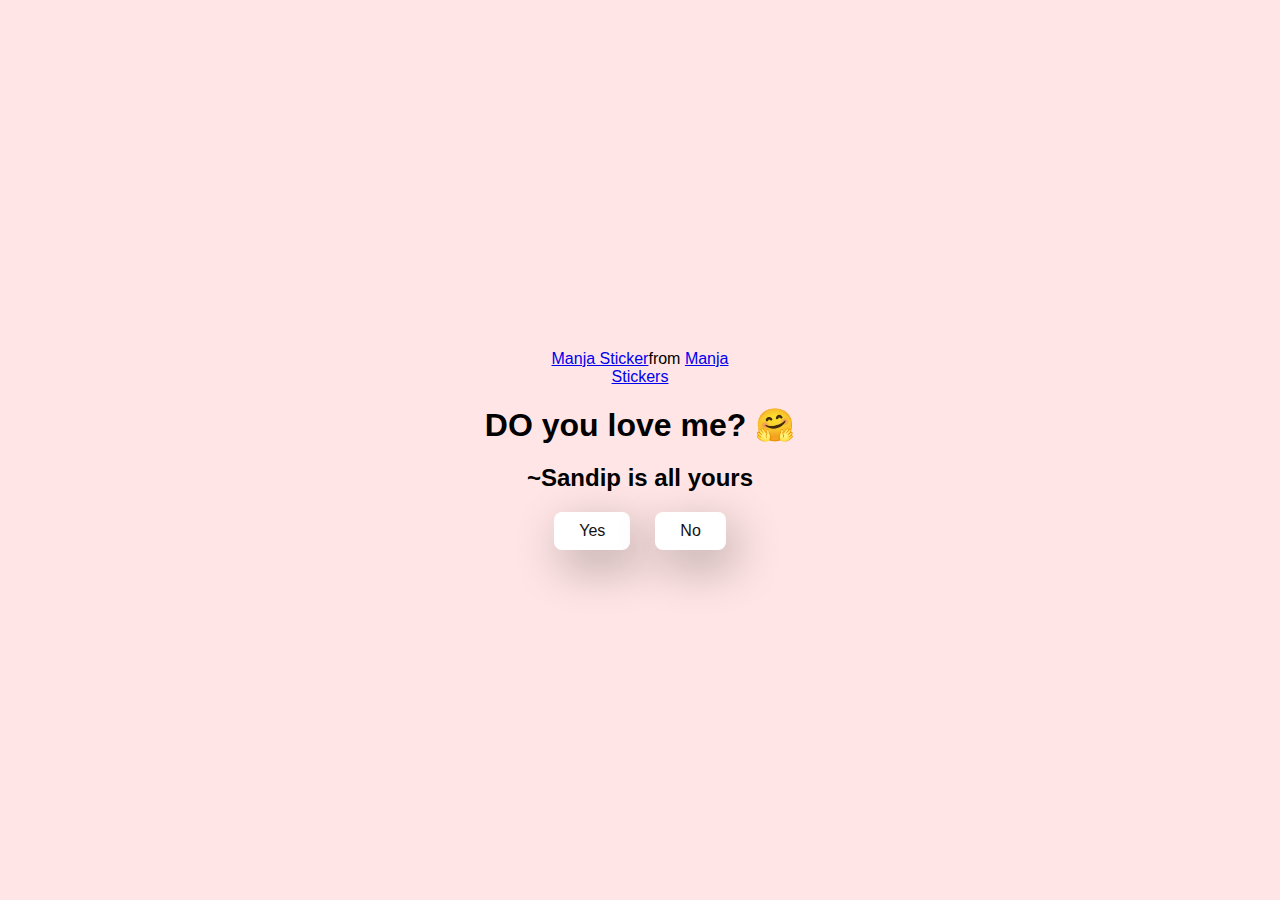
==== index.html @ a246494e "almost complete" ====
<!DOCTYPE html>
<html lang="en">
  <head>
    <meta charset="UTF-8" />
    <meta name="viewport" content="width=device-width, initial-scale=1.0" />
    <title>Ask-Crush</title>

    <link rel="stylesheet" href="./style.css" />
  </head>
  <body>
    <div class="container">
      <div
        class="tenor-gif-embed"
        data-postid="22885016"
        data-share-method="host"
        data-aspect-ratio="1.04918"
        data-width="100%"
      >
        <a href="https://tenor.com/view/manja-gif-22885016">Manja Sticker</a
        >from
        <a href="https://tenor.com/search/manja-stickers">Manja Stickers</a>
      </div>
      <script
        type="text/javascript"
        async
        src="https://tenor.com/embed.js"
      ></script>
      <h1>DO you love me? 🤗</h1>
      <h2>~Sandip is all yours</h2>

      <div class="btn">
        <a href="yes.html">Yes</a>
        <a href="no1.html">No</a>
      </div>
    </div>
  </body>
</html>
---- style.css ----
/* author - deepak tiwari */
* {
    margin: 0;
    padding: 0;
    box-sizing: border-box;
    font-family: sans-serif;
  }
  
  body {
    width: 100%;
    min-height: 100vh;
    display: flex;
    justify-content: center;
    align-items: center;
    background-color: #ffe5e5;
  }
  
  .container {
    display: flex;
    flex-direction: column;
    text-align: center;
    align-items: center;
    gap: 20px;
    max-width: 500px;
    margin: 20px;
  }
  
  .container .tenor-gif-embed {
    max-width: 200px;
  }
  
  .container .btn {
    display: flex;
    gap: 25px;
  }
  
  .btn a {
    text-decoration: none;
    color: #111;
    background: #fff;
    padding: 10px 25px;
    border-radius: 8px;
    box-shadow: 0.5rem 1rem 3rem hsl(0, 0%, 0%, 0.3);
  }
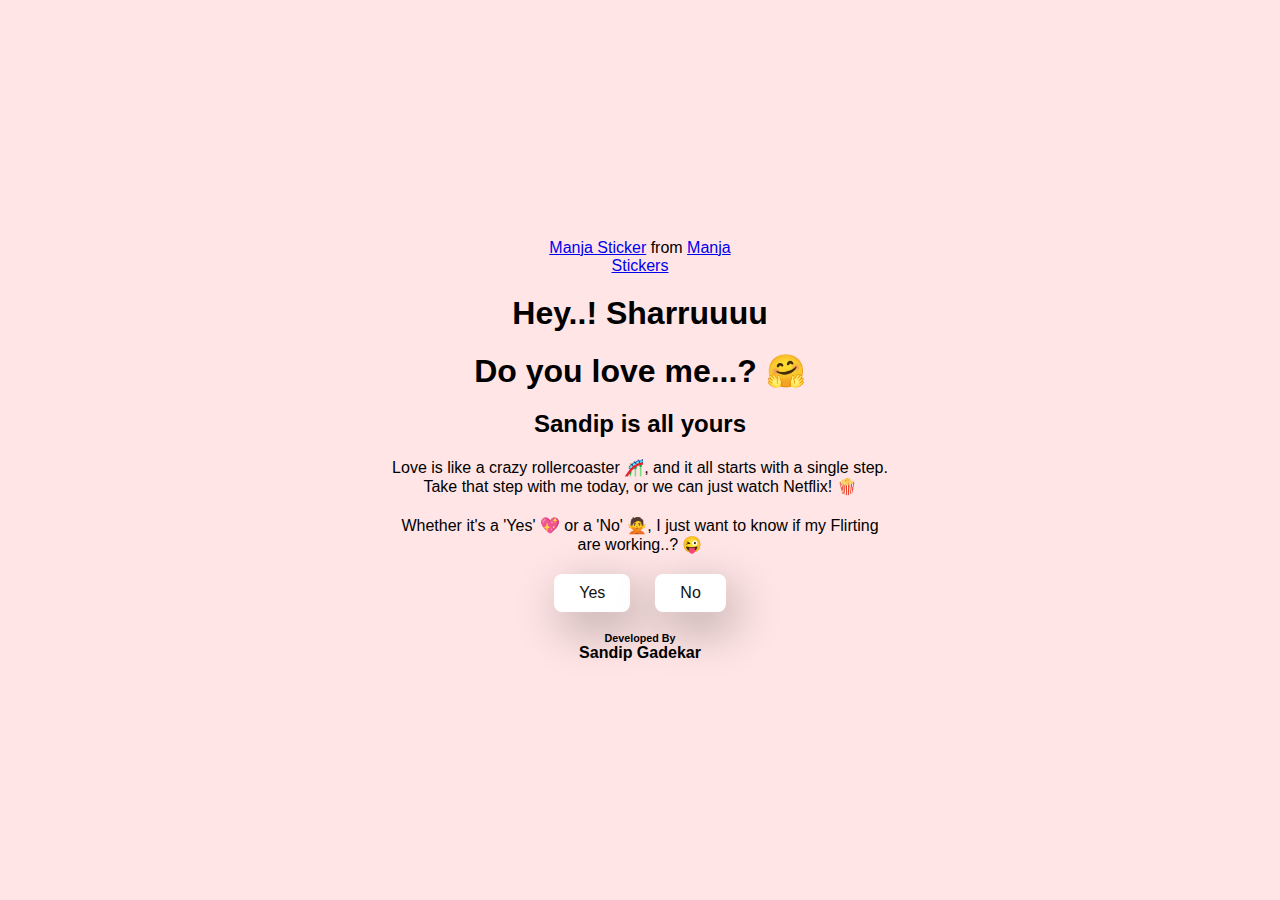
==== commit 1ff9fa7d: "add name" ====
--- a/index.html
+++ b/index.html
@@ -4,7 +4,6 @@
     <meta charset="UTF-8" />
     <meta name="viewport" content="width=device-width, initial-scale=1.0" />
     <title>Ask-Crush</title>
-
     <link rel="stylesheet" href="./style.css" />
   </head>
   <body>
@@ -16,8 +15,7 @@
         data-aspect-ratio="1.04918"
         data-width="100%"
       >
-        <a href="https://tenor.com/view/manja-gif-22885016">Manja Sticker</a
-        >from
+        <a href="https://tenor.com/view/manja-gif-22885016">Manja Sticker</a> from
         <a href="https://tenor.com/search/manja-stickers">Manja Stickers</a>
       </div>
       <script
@@ -25,13 +23,23 @@
         async
         src="https://tenor.com/embed.js"
       ></script>
-      <h1>DO you love me? 🤗</h1>
-      <h2>~Sandip is all yours</h2>
+      
+      <h1> <b>Hey..! Sharruuuu</b> </h1>
+      <h1> Do you love me...? 🤗</h1>
+      <h2>Sandip is all yours</h2>
+
+      <p>Love is like a crazy rollercoaster 🎢, and it all starts with a single step. Take that step with me today, or we can just watch Netflix! 🍿</p>
+<p>Whether it's a 'Yes' 💖 or a 'No' 🙅, I just want to know if my Flirting are working..? 😜</p>
+
 
       <div class="btn">
         <a href="yes.html">Yes</a>
         <a href="no1.html">No</a>
       </div>
+
+      <div class="footer">
+        <h6>Developed By <h4>Sandip Gadekar</h4></h6>
+      </div>
     </div>
   </body>
-</html>+</html>
--- a/style.css
+++ b/style.css
@@ -41,4 +41,10 @@
     padding: 10px 25px;
     border-radius: 8px;
     box-shadow: 0.5rem 1rem 3rem hsl(0, 0%, 0%, 0.3);
+  }
+
+
+  .footer{
+    bottom: 0;
+
   }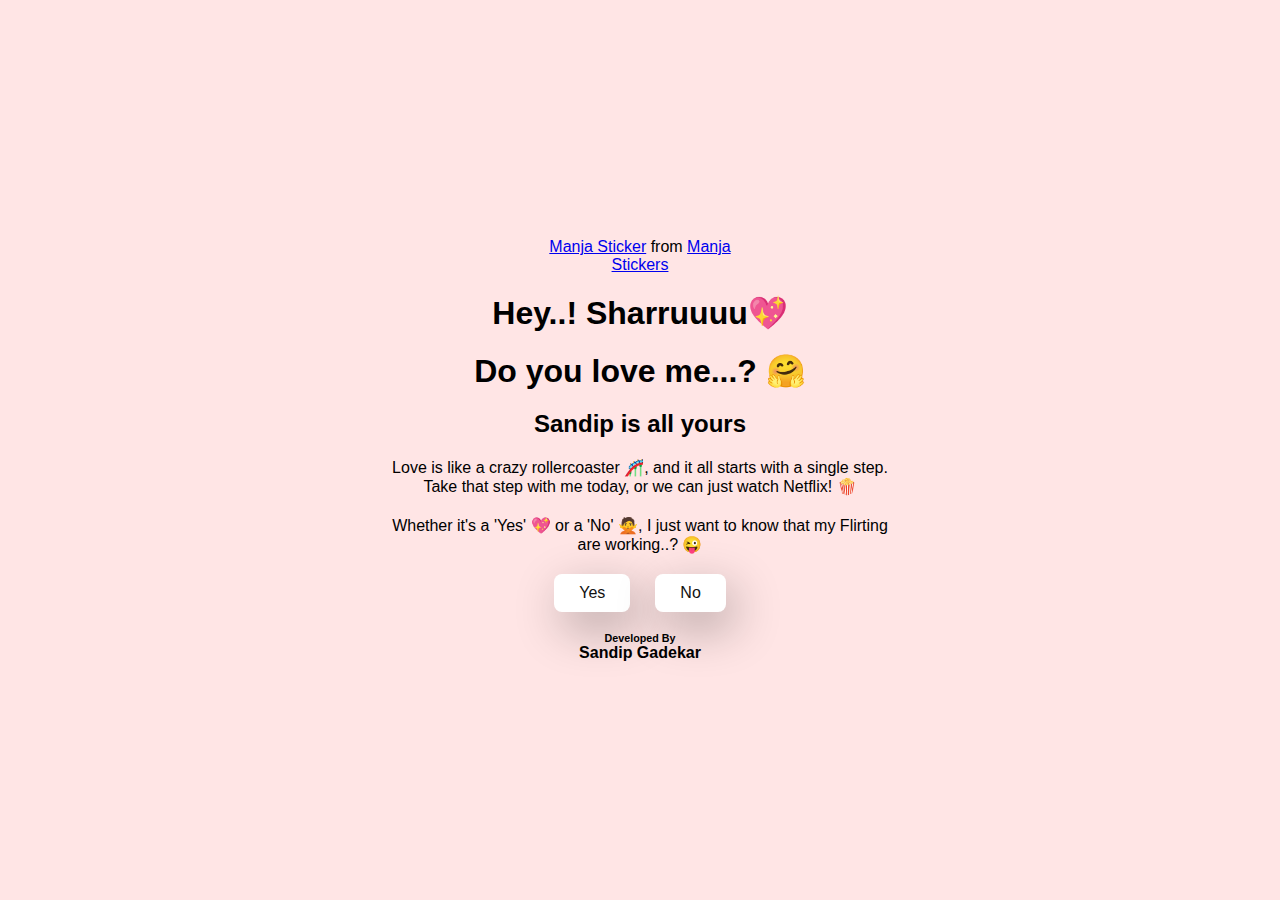
==== commit 10ca2d08: "add" ====
--- a/index.html
+++ b/index.html
@@ -24,12 +24,12 @@
         src="https://tenor.com/embed.js"
       ></script>
       
-      <h1> <b>Hey..! Sharruuuu</b> </h1>
+      <h1> <b>Hey..! Sharruuuu💖</b> </h1>
       <h1> Do you love me...? 🤗</h1>
       <h2>Sandip is all yours</h2>
 
       <p>Love is like a crazy rollercoaster 🎢, and it all starts with a single step. Take that step with me today, or we can just watch Netflix! 🍿</p>
-<p>Whether it's a 'Yes' 💖 or a 'No' 🙅, I just want to know if my Flirting are working..? 😜</p>
+<p>Whether it's a 'Yes' 💖 or a 'No' 🙅, I just want to know that my Flirting are working..? 😜</p>
 
 
       <div class="btn">
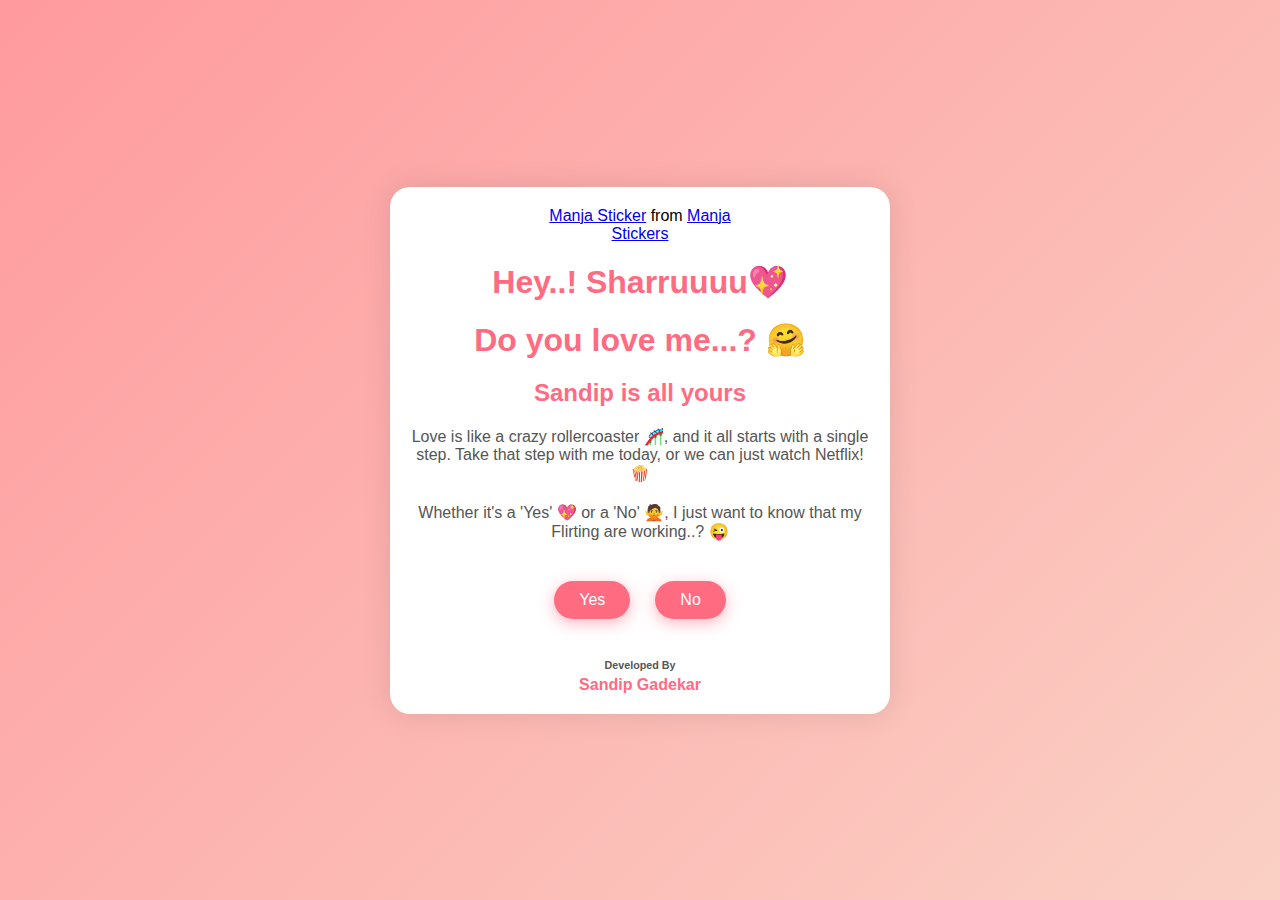
==== commit 5adbcf83: "animation added" ====
--- a/index.html
+++ b/index.html
@@ -24,13 +24,12 @@
         src="https://tenor.com/embed.js"
       ></script>
       
-      <h1> <b>Hey..! Sharruuuu💖</b> </h1>
-      <h1> Do you love me...? 🤗</h1>
+      <h1><b>Hey..! Sharruuuu💖</b></h1>
+      <h1>Do you love me...? 🤗</h1>
       <h2>Sandip is all yours</h2>
 
       <p>Love is like a crazy rollercoaster 🎢, and it all starts with a single step. Take that step with me today, or we can just watch Netflix! 🍿</p>
-<p>Whether it's a 'Yes' 💖 or a 'No' 🙅, I just want to know that my Flirting are working..? 😜</p>
-
+      <p>Whether it's a 'Yes' 💖 or a 'No' 🙅, I just want to know that my Flirting are working..? 😜</p>
 
       <div class="btn">
         <a href="yes.html">Yes</a>
--- a/style.css
+++ b/style.css
@@ -1,4 +1,4 @@
-/* author - deepak tiwari */
+/* author - deepak tiwari
 * {
     margin: 0;
     padding: 0;
@@ -47,4 +47,138 @@
   .footer{
     bottom: 0;
 
-  }+  }
+
+
+ */
+
+
+
+
+
+
+  /* author - Sandip Gadekar */
+* {
+  margin: 0;
+  padding: 0;
+  box-sizing: border-box;
+  font-family: 'Arial', sans-serif;
+}
+
+body {
+  width: 100%;
+  min-height: 100vh;
+  display: flex;
+  justify-content: center;
+  align-items: center;
+  background: linear-gradient(135deg, #ff9a9e 0%, #fad0c4 100%);
+  animation: backgroundAnimation 10s infinite alternate;
+}
+
+@keyframes backgroundAnimation {
+  0% {
+      background: linear-gradient(135deg, #ff9a9e 0%, #fad0c4 100%);
+  }
+  100% {
+      background: linear-gradient(135deg, #a18cd1 0%, #fbc2eb 100%);
+  }
+}
+
+.container {
+  display: flex;
+  flex-direction: column;
+  text-align: center;
+  align-items: center;
+  gap: 20px;
+  max-width: 500px;
+  padding: 20px;
+  background: #fff;
+  border-radius: 20px;
+  box-shadow: 0 0 30px rgba(0, 0, 0, 0.1);
+  animation: fadeIn 2s ease-in;
+}
+
+@keyframes fadeIn {
+  from {
+      opacity: 0;
+      transform: scale(0.8);
+  }
+  to {
+      opacity: 1;
+      transform: scale(1);
+  }
+}
+
+h1 {
+  color: #ff6b81;
+  animation: textPopUp 2s;
+}
+
+@keyframes textPopUp {
+  0% {
+      transform: scale(0.5);
+      opacity: 0;
+  }
+  100% {
+      transform: scale(1);
+      opacity: 1;
+  }
+}
+
+h2 {
+  color: #ff6b81;
+}
+
+p {
+  color: #555;
+  font-size: 1rem;
+}
+
+.container .tenor-gif-embed {
+  max-width: 200px;
+}
+
+.container .btn {
+  display: flex;
+  gap: 25px;
+  margin-top: 20px;
+}
+
+.btn a {
+  text-decoration: none;
+  color: #fff;
+  background: #ff6b81;
+  padding: 10px 25px;
+  border-radius: 50px;
+  box-shadow: 0 4px 15px rgba(255, 107, 129, 0.5);
+  transition: transform 0.3s, background 0.3s;
+  animation: btnBounce 2s infinite alternate;
+}
+
+.btn a:hover {
+  transform: translateY(-5px);
+  background: #ff4e70;
+}
+
+@keyframes btnBounce {
+  0% {
+      transform: translateY(0);
+  }
+  100% {
+      transform: translateY(-10px);
+  }
+}
+
+.footer {
+  margin-top: 20px;
+}
+
+.footer h6 {
+  color: #555;
+}
+
+.footer h4 {
+  color: #ff6b81;
+  margin-top: 5px;
+  animation: textPopUp 2s;
+}
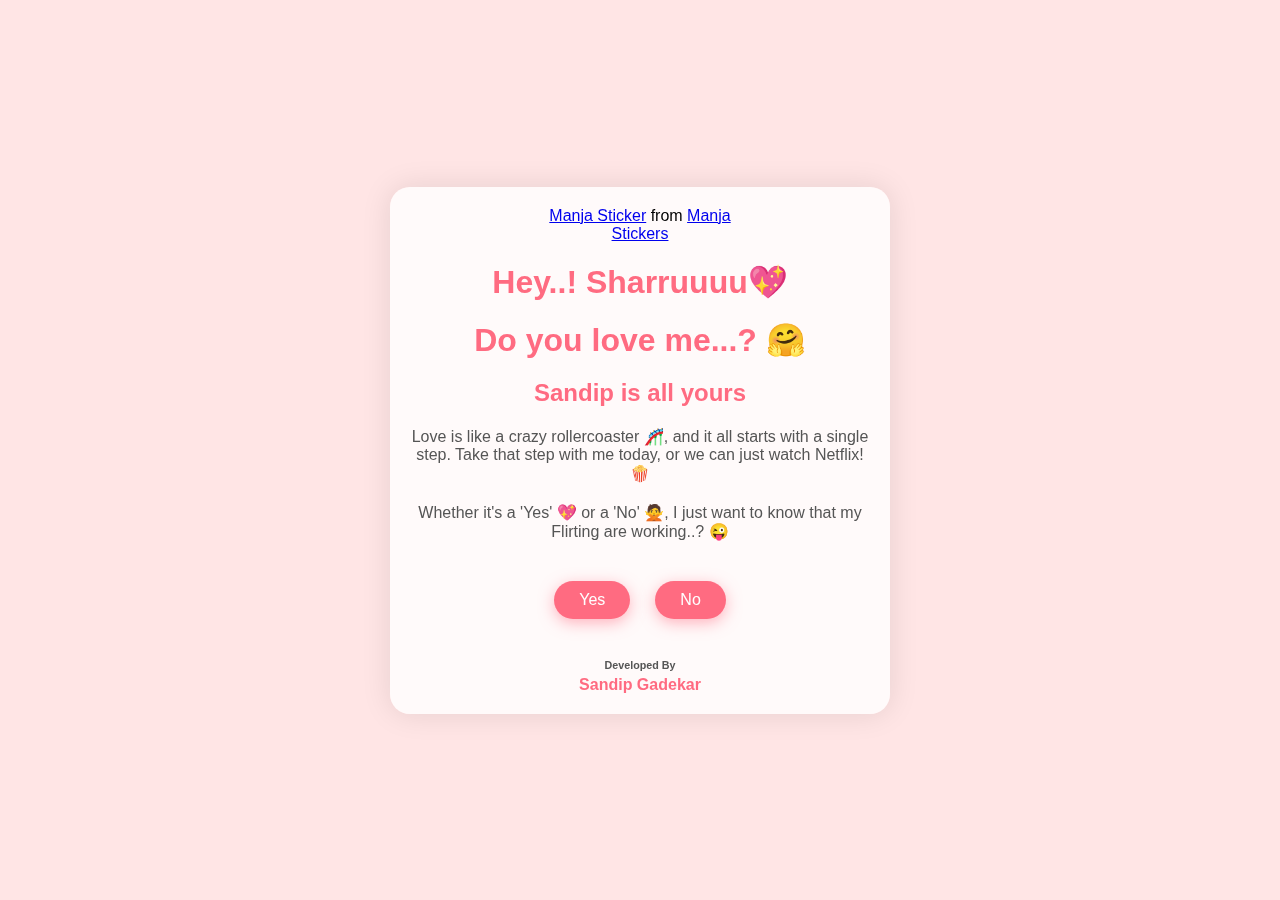
==== commit 204757bb: "vdo add" ====
--- a/index.html
+++ b/index.html
@@ -7,6 +7,10 @@
     <link rel="stylesheet" href="./style.css" />
   </head>
   <body>
+    <div class="video-background">
+      <iframe width="100%" height="100%" src="https://www.youtube.com/embed/cizFble7ZRY?autoplay=1&mute=1&loop=1&playlist=cizFble7ZRY" frameborder="0" allow="autoplay; encrypted-media" allowfullscreen></iframe>
+    </div>
+    
     <div class="container">
       <div
         class="tenor-gif-embed"
--- a/style.css
+++ b/style.css
@@ -54,10 +54,7 @@
 
 
 
-
-
-
-  /* author - Sandip Gadekar */
+/* author - Sandip Gadekar */
 * {
   margin: 0;
   padding: 0;
@@ -71,17 +68,29 @@
   display: flex;
   justify-content: center;
   align-items: center;
-  background: linear-gradient(135deg, #ff9a9e 0%, #fad0c4 100%);
-  animation: backgroundAnimation 10s infinite alternate;
+  background-color: #ffe5e5;
 }
 
-@keyframes backgroundAnimation {
-  0% {
-      background: linear-gradient(135deg, #ff9a9e 0%, #fad0c4 100%);
-  }
-  100% {
-      background: linear-gradient(135deg, #a18cd1 0%, #fbc2eb 100%);
-  }
+.video-background {
+  position: fixed;
+  top: 0;
+  left: 0;
+  width: 100%;
+  height: 100%;
+  overflow: hidden;
+  z-index: -1;
+}
+
+video {
+  min-width: 100%;
+  min-height: 100%;
+  width: auto;
+  height: auto;
+  position: absolute;
+  top: 50%;
+  left: 50%;
+  transform: translate(-50%, -50%);
+  background-size: cover;
 }
 
 .container {
@@ -92,7 +101,7 @@
   gap: 20px;
   max-width: 500px;
   padding: 20px;
-  background: #fff;
+  background: rgba(255, 255, 255, 0.8);
   border-radius: 20px;
   box-shadow: 0 0 30px rgba(0, 0, 0, 0.1);
   animation: fadeIn 2s ease-in;
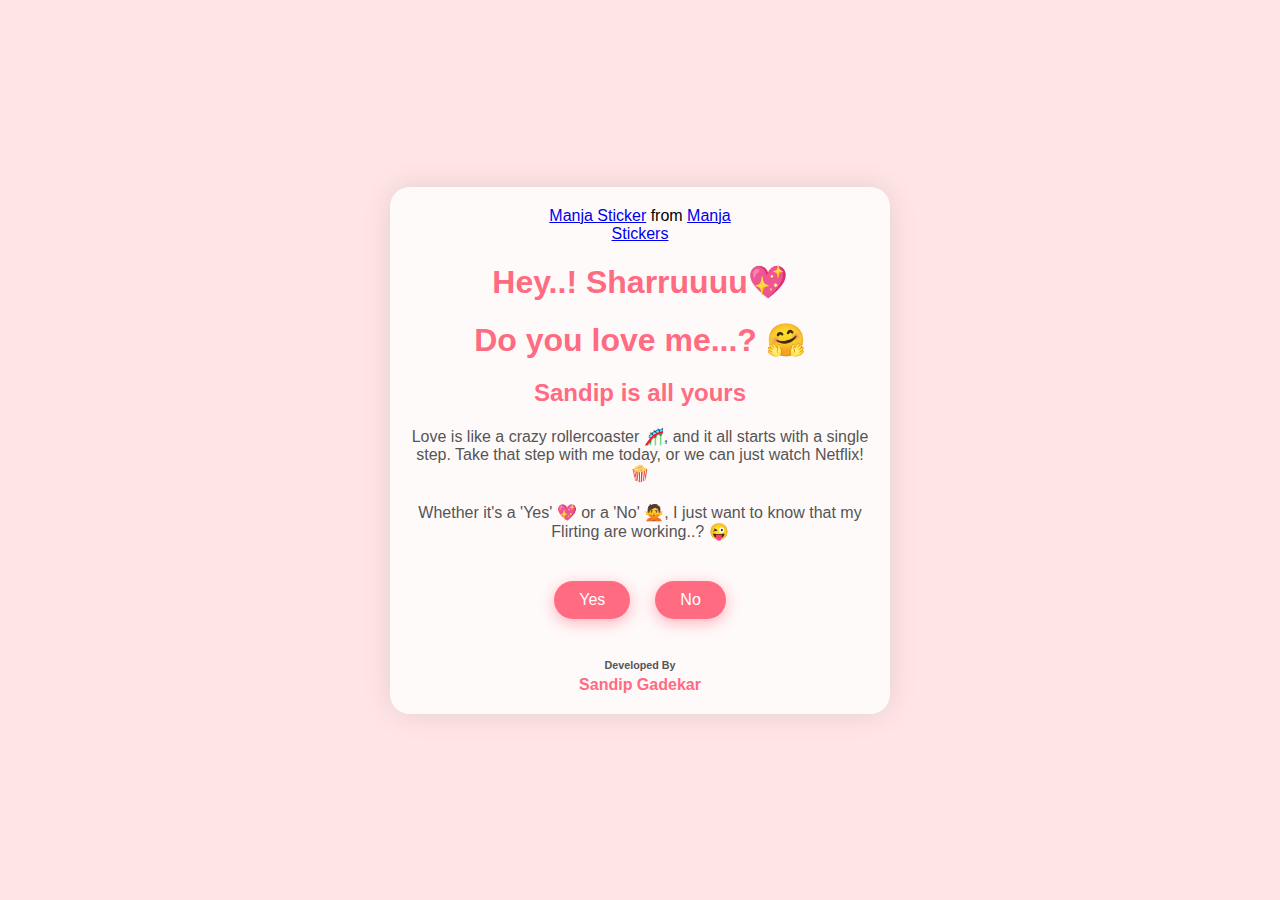
==== commit 20a76069: "add" ====
--- a/index.html
+++ b/index.html
@@ -7,9 +7,9 @@
     <link rel="stylesheet" href="./style.css" />
   </head>
   <body>
-    <div class="video-background">
+    <!-- <div class="video-background">
       <iframe width="100%" height="100%" src="https://www.youtube.com/embed/cizFble7ZRY?autoplay=1&mute=1&loop=1&playlist=cizFble7ZRY" frameborder="0" allow="autoplay; encrypted-media" allowfullscreen></iframe>
-    </div>
+    </div> -->
     
     <div class="container">
       <div
--- a/style.css
+++ b/style.css
@@ -82,15 +82,15 @@
 }
 
 video {
-  min-width: 100%;
-  min-height: 100%;
+  min-width: 120%;
+  min-height: 120%;
   width: auto;
   height: auto;
   position: absolute;
   top: 50%;
   left: 50%;
   transform: translate(-50%, -50%);
-  background-size: cover;
+  background-size:auto;
 }
 
 .container {
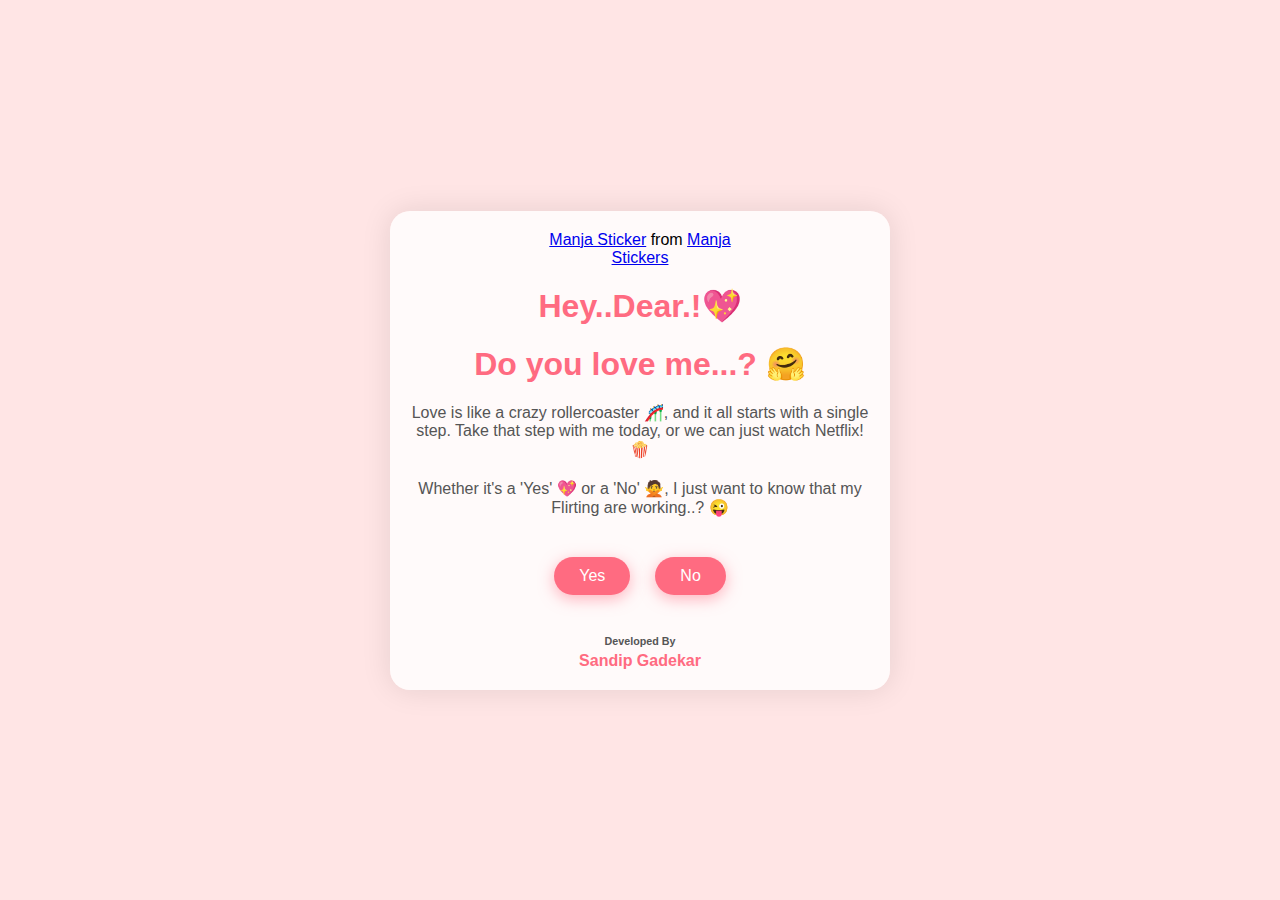
==== commit b2bb6cd9: "add" ====
--- a/index.html
+++ b/index.html
@@ -28,9 +28,8 @@
         src="https://tenor.com/embed.js"
       ></script>
       
-      <h1><b>Hey..! Sharruuuu💖</b></h1>
+      <h1><b>Hey..Dear.!💖</b></h1>
       <h1>Do you love me...? 🤗</h1>
-      <h2>Sandip is all yours</h2>
 
       <p>Love is like a crazy rollercoaster 🎢, and it all starts with a single step. Take that step with me today, or we can just watch Netflix! 🍿</p>
       <p>Whether it's a 'Yes' 💖 or a 'No' 🙅, I just want to know that my Flirting are working..? 😜</p>
